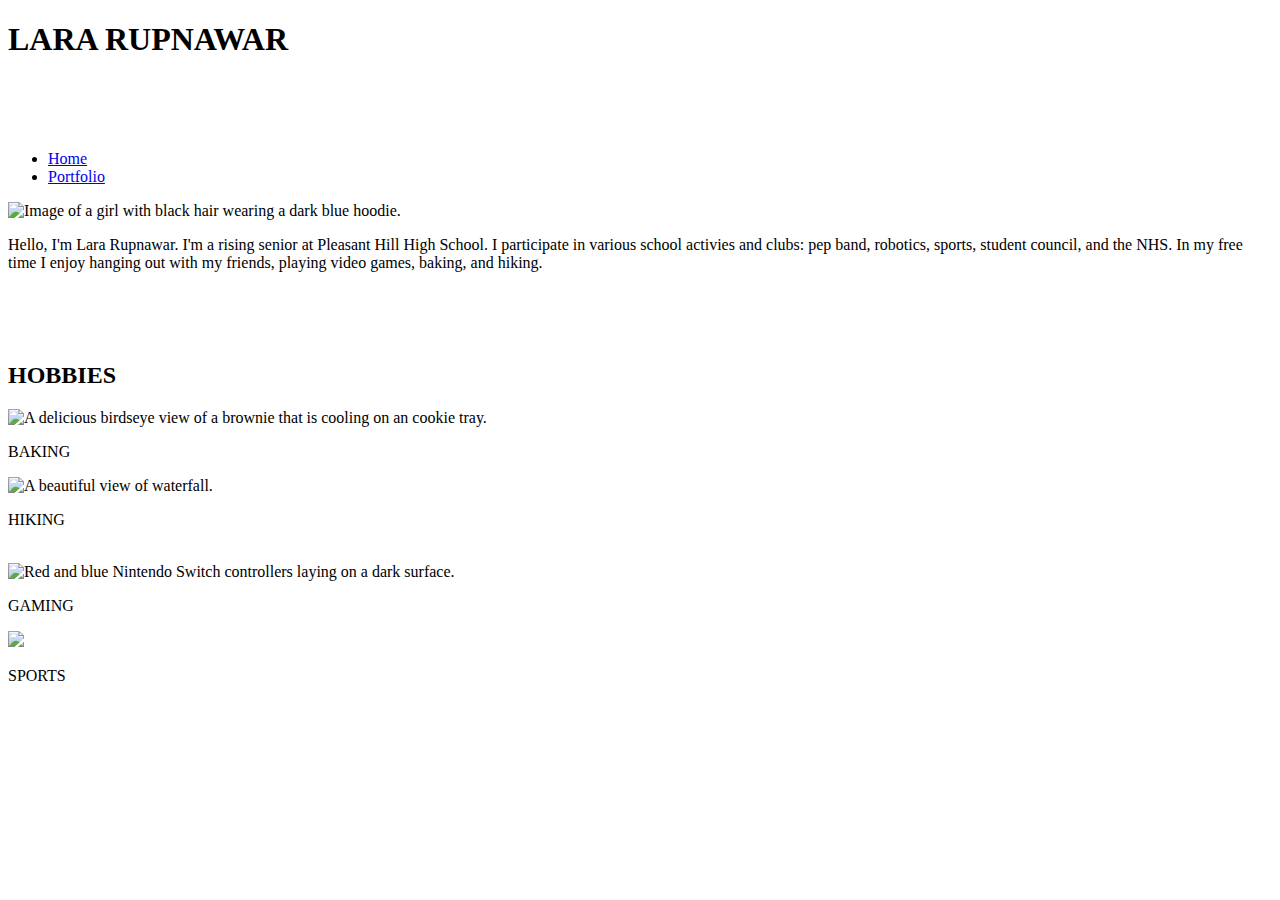
==== index.html @ 5e9040ce "Create index.html" ====
<!DOCTYPE html>
<html>
  <head>
    
    <title>Lara Rupnawar</title>
    <meta charset="utf-8" />
	  <meta http-equiv="X-UA-Compatible" content="IE=edge" />
	  <meta name="viewport" content="width=device-width, initial-scale=1" />

	  <!-- link the webpage's stylesheet -->
	  <link rel="stylesheet" href="/style.css" />

	  <!-- link the webpage's JavaScript file -->
	  <script src="/script.js" defer></script>

  </head>
  
  <body>
    
    <header>

  
    <h1 class="text">
      LARA RUPNAWAR
    </h1>



    </header>
    
    <br>
    <br>
    <br>

        <nav>
      <ul>
        <li>
          <a  class="can" href="index.html">Home</a> 
        </li>

        <li>
          <a  class="can" href="portfolio.html">Portfolio</a>
        </li>
      </ul>
    </nav>

    <div class="start">
          <img id="selfpic" src="assets/selfpic.JPG" alt="Image of a girl with black hair wearing a dark blue hoodie.">

    <p> Hello, I'm Lara Rupnawar. I'm a rising senior at Pleasant Hill High School. I participate in various school activies and clubs: pep band, robotics, sports, student council, and the NHS. In my free time I enjoy hanging out with my friends, playing video games, baking, and hiking. 
    </p>
    </div>

    <br class="break2">
    <br>
    <br>



    <h2 id="words"> HOBBIES 
    </h2>  
  

    <!--<p id="descript"> Some of my hobbies include playing sports, video games, and baking.
    </p>-->

    <div class="overbake">
    <div class="bake">
    <img class="hobby" src="assets/brownie.JPG" alt="A delicious birdseye view of a brownie that is cooling on an cookie tray." >

    <p>BAKING</p>
    </div>

    <div class="bake">
    <img class="hobby" src="assets/waterfall.jpg" alt="A beautiful view of waterfall." >

    <p>HIKING</p>
    </div>
    </div>
    <br> 

    <div class = "bigbox">
    <div class= "box">
    <img class= "hobbytoo" src="assets/switch.jpg" alt="Red and blue Nintendo Switch controllers laying on a dark surface.">

    <p>GAMING</p>

    </div>

    <div class= "box">
    <img class= "hobbytoo" src="assets/softball.jpg" >

    <p>SPORTS</p>
    </div>

    </div>

    <div class="break">
    <br>
    <br>
    <br>
    </div>

  </body>
</html>
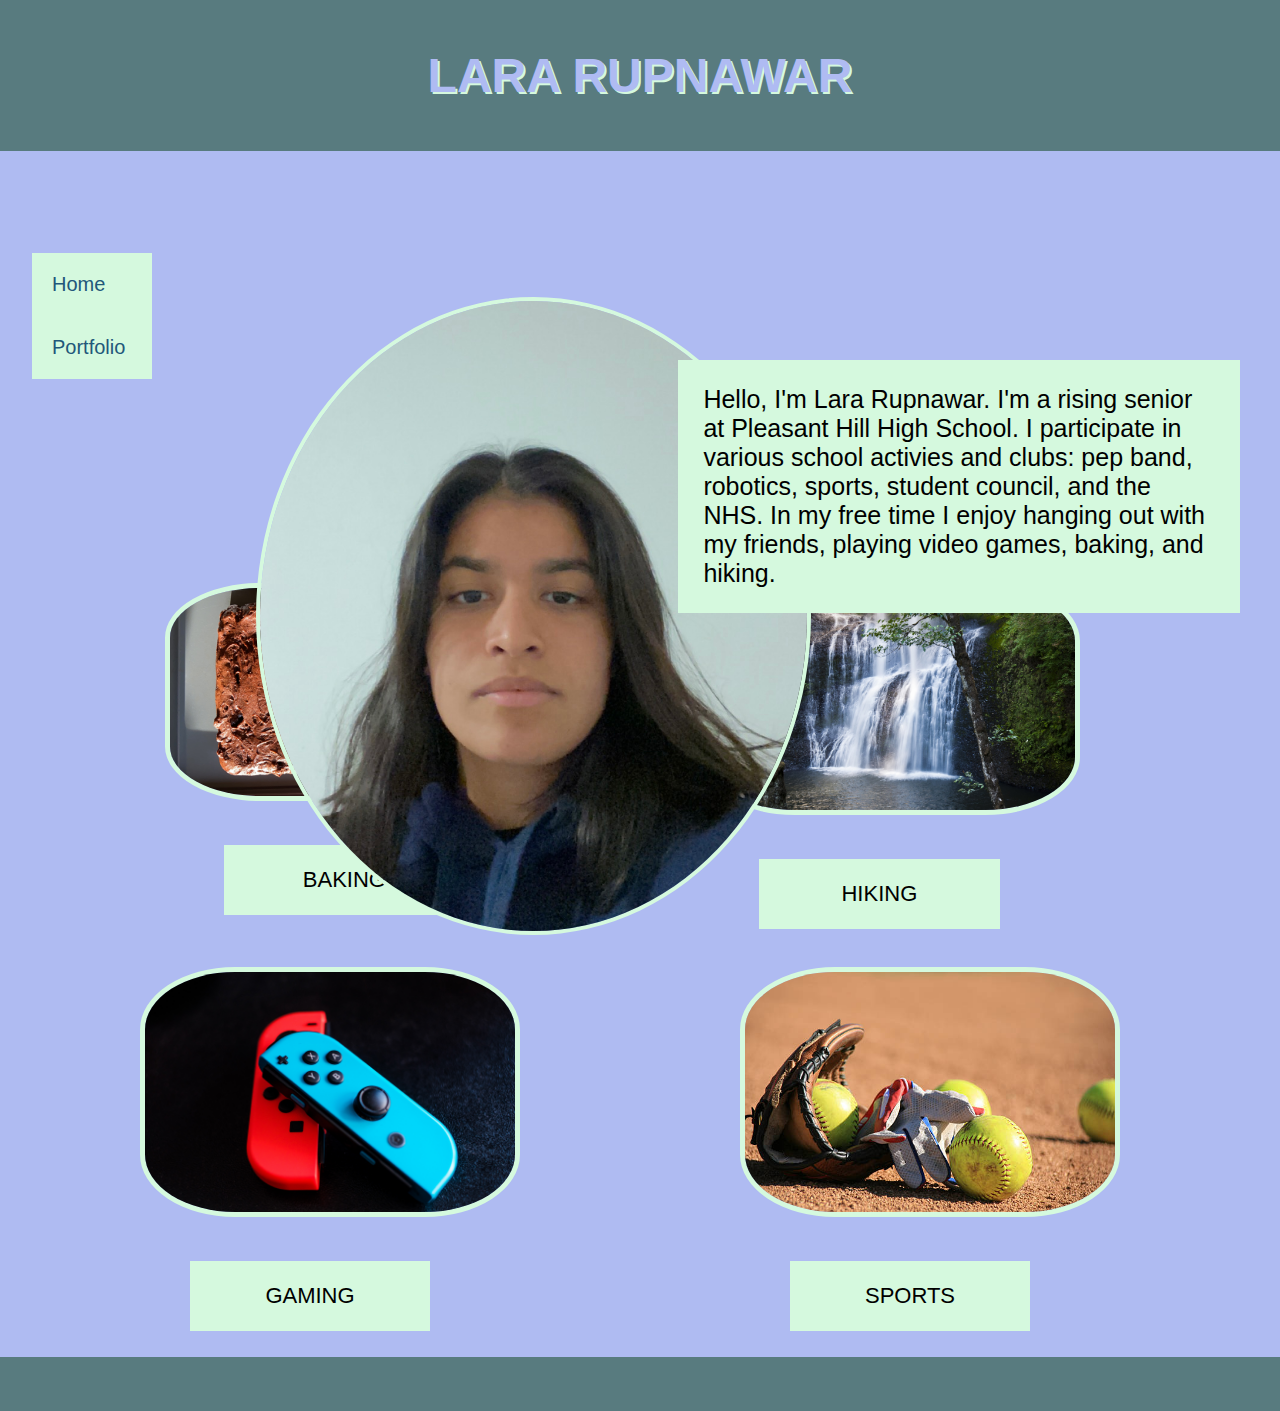
==== commit 206c9305: "Update index.html" ====
--- a/index.html
+++ b/index.html
@@ -81,7 +81,7 @@
 
     <div class = "bigbox">
     <div class= "box">
-    <img class= "hobbytoo" src="assets/switch.jpg" alt="Red and blue Nintendo Switch controllers laying on a dark surface.">
+    <img class= "hobbytoo" src="assets/switch.jpeg" alt="Red and blue Nintendo Switch controllers laying on a dark surface.">
 
     <p>GAMING</p>
 
--- a/style.css
+++ b/style.css
@@ -0,0 +1,295 @@
+/* STYLE SECTIONING TAGS */
+*{
+  margin: 0px;
+  padding: 0px;
+
+}
+
+body {
+ background-color: #AFBBF2; 
+}
+
+header {
+  background-color: #587B7F;
+}
+
+/* STYLE TEXT */
+
+/* text style for name */
+.text {
+  color: #AFBBF2;
+  font-family: Verdana, Geneva, Tahoma, sans-serif;
+  text-shadow: 2px 2px #D5F9DE;
+}
+
+/* text style for hobby title */
+#words {
+  clear: both;
+  color: #AFBBF2;
+  font-family: Verdana, Geneva, Tahoma, sans-serif;
+  padding-top: 1em;
+  padding-bottom: 1em;
+  margin-left: 30%;
+  margin-right: 30%;
+}
+
+
+
+/* text style for nav */
+.can {
+  text-decoration: none;
+  color: #22577A;
+  font-family: -apple-system, BlinkMacSystemFont, 'Segoe UI', Roboto, Oxygen, Ubuntu, Cantarell, 'Open Sans', 'Helvetica Neue', sans-serif;
+  font-size: 20px;
+  padding-left: 1em;
+  
+}
+
+h1 {
+  display: block;
+  text-align: center;
+  padding-top: 1em;
+  padding-bottom: 1em;
+  font-size: 3em;
+  font-family: fantasy
+
+}
+
+h2 {
+  display: block;
+  text-align: center;
+  margin-top: 1em;
+  margin-bottom: 1em;
+  background-color: #587B7F;
+}
+
+p {
+  font-family: -apple-system, BlinkMacSystemFont, 'Segoe UI', Roboto, Oxygen, Ubuntu, Cantarell, 'Open Sans', 'Helvetica Neue', sans-serif;
+  font-size: 22px;
+}
+
+
+/* text style for bio */
+.start p {
+  position: absolute;
+  top: 40%;
+  left: 53%;
+  font-family: -apple-system, BlinkMacSystemFont, 'Segoe UI', Roboto, Oxygen, Ubuntu, Cantarell, 'Open Sans', 'Helvetica Neue', sans-serif;
+  font-weight: lighter;
+  margin-right: 1em;
+  padding: 1em;
+  width: 40%;
+  font-size: 25px;
+  background-color: #D5F9DE; 
+}
+
+
+/* STYLE NAV BAR */
+nav {
+  color: #587B7F;
+  
+}
+
+ul {
+  list-style-type: none;
+  overflow: hidden;
+  padding: 1em;
+  margin-left: 1em;
+  margin-top: 2em;
+
+}
+
+li a {
+  display: block;
+  padding: 1em;
+  background-color: #D5F9DE;
+  width: 80px;
+}
+
+li a:hover {
+  background-color: #A7E2E3;
+}
+
+/* pic adjustment for selfie */
+#selfpic {
+  position: absolute;
+  top: 33%;
+  left: 20%;
+  display: block;
+  border: 4px solid #D5F9DE;
+  max-width: 70%;
+  max-height: 70%;
+  border-radius: 50%;
+
+}
+
+/* pic and text adjustment for brownie */
+
+.overbake {
+  display: flex;
+  text-align: center;
+  padding: 10px;
+}
+
+.hobby {
+  border-radius: 25%;
+  border: 5px solid #D5F9DE;
+  width: 370px;
+  margin-left: 155px;
+  margin-right: auto;
+  margin-bottom: 40px;
+}
+
+/* pic adjustment for hobbies and text */
+
+.bigbox{
+  padding: 10px;
+
+}
+.bigbox {
+  display: flex;
+  text-align:center;
+}
+
+/* text style for hobbies */
+.bigbox p {
+  background-color: #D5F9DE;
+  font-family: -apple-system, BlinkMacSystemFont, 'Segoe UI', Roboto, Oxygen, Ubuntu, Cantarell, 'Open Sans', 'Helvetica Neue', sans-serif;
+  padding-top: 1em;
+  padding-bottom: 1em;
+  margin-left: 30%;
+  margin-right: 30%;
+}
+
+.bake p {
+  background-color: #D5F9DE;
+  font-family: -apple-system, BlinkMacSystemFont, 'Segoe UI', Roboto, Oxygen, Ubuntu, Cantarell, 'Open Sans', 'Helvetica Neue', sans-serif;
+  padding-top: 1em;
+  padding-bottom: 1em;
+  margin-left: 40%;
+  margin-right: 15%;
+}
+
+/* pic adjustment for softball and switch controllers */
+.hobbytoo {
+  border-radius: 25%;
+  border: 5px solid #D5F9DE;
+  width: 370px;
+  margin-left: 130px;
+  height: 15em;
+  margin-right: 90px;
+  margin-bottom: 40px;
+} 
+
+
+.break {
+  margin-top: 1em;
+  background-color: #587B7F;
+}
+
+.break2 {
+  margin-top: 10em;
+}
+
+.break3 {
+  margin-top: 5em;
+}
+
+.break4 {
+  margin-top: 25em;
+  background-color: #587B7F;
+}
+/* portfolio code */
+
+/* portfolio nav adjustment */
+
+
+
+/* FIRST FTC Robotics Title */
+#title {
+  display: block;
+  text-align: center;
+  position: absolute;
+  top: 30%;
+  margin-top: 1em;
+  margin-bottom: 1em;
+  margin-left: 30%;
+  margin-right: 30%;
+  color: #AFBBF2;
+  font-family: Verdana, Geneva, Tahoma, sans-serif;
+  padding: 1em;
+  
+}
+
+
+/* adjustment for robotics pictures */
+.bothpics{
+  display: flex;
+  justify-content: center;
+  padding: 10px;
+
+}
+
+.bothpics {
+  text-align:center;
+
+} 
+
+.robo {
+  border: 4px solid #D5F9DE;
+  border-radius: 50%;
+  width: 350px;
+  margin-left: 75px;
+  margin-right: 75px;
+  margin-bottom: 25px;
+  height: auto;
+
+} 
+
+/* adjustment for Aphelion logo */
+.banner {
+  text-align: center; 
+  padding: 15px;
+
+}
+
+.logo {
+  width: 350px;
+  height: auto;
+  border: 4px solid #D5F9DE;
+  position: absolute;
+  top: 53%;
+  left: 34%;
+}
+
+/* descriptions */
+.bothpics p {
+  width: 75%;
+  margin-left: auto;
+  margin-right: auto;
+  background-color: #D5F9DE; 
+  padding: 1em;
+}
+
+/* Cosmo titles */
+h3 {
+  width: 50%;
+  color: #AFBBF2;
+  font-family: 'Courier New', Courier, monospace;
+  margin-top: 1em;
+  margin-bottom: 1em;
+  margin-left: auto;
+  margin-right: auto;
+  background-color: #587B7F; 
+  padding: 1em;
+  font-size: 23px;
+}
+
+/* pic adjustment for quiz photo */
+.quiz {
+  position: absolute;
+  top: 255%;
+  left: 36%;
+  width: 350px;
+  height: 350px;
+}
